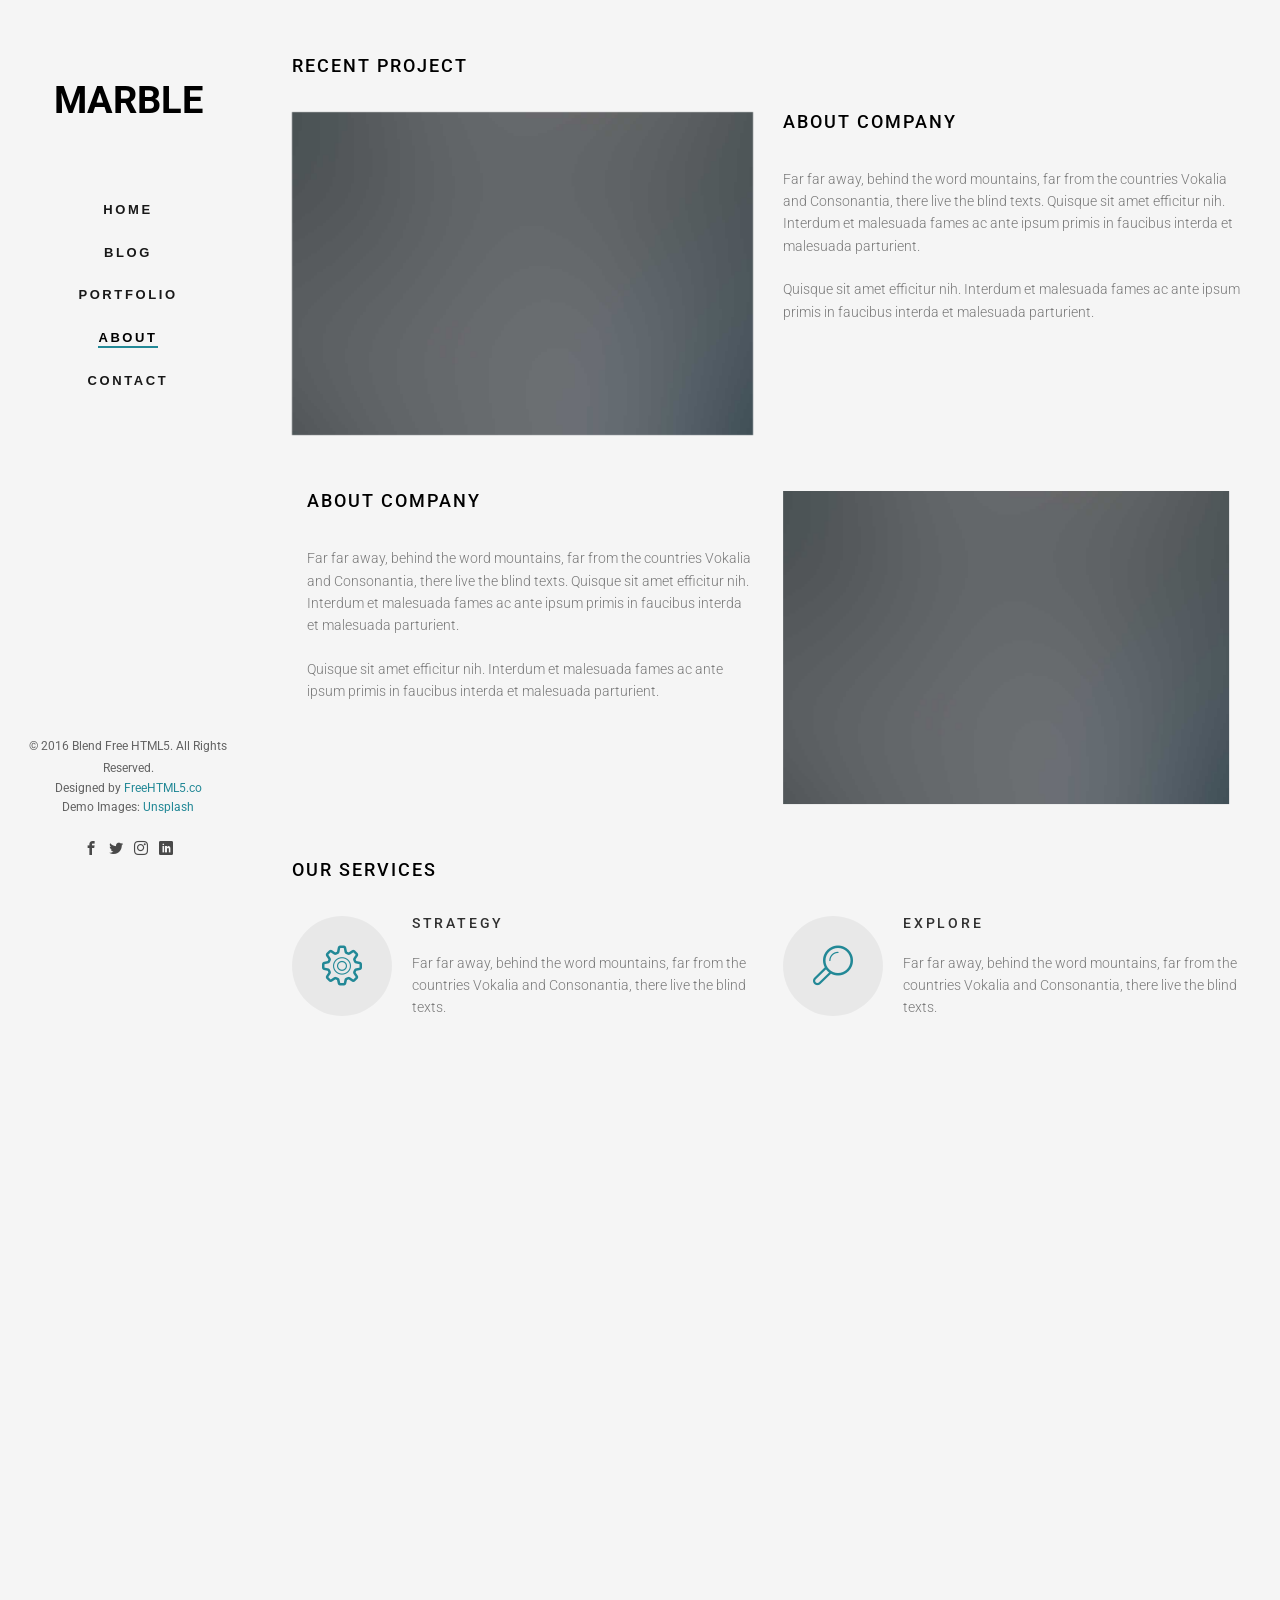
==== marble/about.html @ 3a391196 "first commit" ====
<!DOCTYPE html>
<!--[if lt IE 7]>      <html class="no-js lt-ie9 lt-ie8 lt-ie7"> <![endif]-->
<!--[if IE 7]>         <html class="no-js lt-ie9 lt-ie8"> <![endif]-->
<!--[if IE 8]>         <html class="no-js lt-ie9"> <![endif]-->
<!--[if gt IE 8]><!--> <html class="no-js"> <!--<![endif]-->
	<head>
	<meta charset="utf-8">
	<meta http-equiv="X-UA-Compatible" content="IE=edge">
	<title>Marble &mdash; Free HTML5 Bootstrap Website Template by FreeHTML5.co</title>
	<meta name="viewport" content="width=device-width, initial-scale=1">
	<meta name="description" content="Free HTML5 Website Template by FreeHTML5.co" />
	<meta name="keywords" content="free html5, free template, free bootstrap, free website template, html5, css3, mobile first, responsive" />
	<meta name="author" content="FreeHTML5.co" />

  	<!-- 
	//////////////////////////////////////////////////////

	FREE HTML5 TEMPLATE 
	DESIGNED & DEVELOPED by FreeHTML5.co
		
	Website: 		http://freehtml5.co/
	Email: 			info@freehtml5.co
	Twitter: 		http://twitter.com/fh5co
	Facebook: 		https://www.facebook.com/fh5co

	//////////////////////////////////////////////////////
	-->

  	<!-- Facebook and Twitter integration -->
	<meta property="og:title" content=""/>
	<meta property="og:image" content=""/>
	<meta property="og:url" content=""/>
	<meta property="og:site_name" content=""/>
	<meta property="og:description" content=""/>
	<meta name="twitter:title" content="" />
	<meta name="twitter:image" content="" />
	<meta name="twitter:url" content="" />
	<meta name="twitter:card" content="" />

	<!-- Place favicon.ico and apple-touch-icon.png in the root directory -->
	<link rel="shortcut icon" href="favicon.ico">

	<link href="https://fonts.googleapis.com/css?family=Roboto:100,300,400,500,700" rel="stylesheet">
	
	<!-- Animate.css -->
	<link rel="stylesheet" href="css/animate.css">
	<!-- Icomoon Icon Fonts-->
	<link rel="stylesheet" href="css/icomoon.css">
	<!-- Bootstrap  -->
	<link rel="stylesheet" href="css/bootstrap.css">
	<!-- Flexslider  -->
	<link rel="stylesheet" href="css/flexslider.css">
	<!-- Theme style  -->
	<link rel="stylesheet" href="css/style.css">

	<!-- Modernizr JS -->
	<script src="js/modernizr-2.6.2.min.js"></script>
	<!-- FOR IE9 below -->
	<!--[if lt IE 9]>
	<script src="js/respond.min.js"></script>
	<![endif]-->

	</head>
	<body>
	<div id="fh5co-page">
		<a href="#" class="js-fh5co-nav-toggle fh5co-nav-toggle"><i></i></a>
		<aside id="fh5co-aside" role="complementary" class="border js-fullheight">

			<h1 id="fh5co-logo"><a href="index.html">Marble</a></h1>
			<nav id="fh5co-main-menu" role="navigation">
				<ul>
					<li><a href="index.html">Home</a></li>
					<li><a href="blog.html">Blog</a></li>
					<li><a href="portfolio.html">Portfolio</a></li>
					<li class="fh5co-active"><a href="about.html">About</a></li>
					<li><a href="contact.html">Contact</a></li>
				</ul>
			</nav>

			<div class="fh5co-footer">
				<p><small>&copy; 2016 Blend Free HTML5. All Rights Reserved.</span> <span>Designed by <a href="http://freehtml5.co/" target="_blank">FreeHTML5.co</a> </span> <span>Demo Images: <a href="https://unsplash.com/" target="_blank">Unsplash</a></span></small></p>
				<ul>
					<li><a href="#"><i class="icon-facebook2"></i></a></li>
					<li><a href="#"><i class="icon-twitter2"></i></a></li>
					<li><a href="#"><i class="icon-instagram"></i></a></li>
					<li><a href="#"><i class="icon-linkedin2"></i></a></li>
				</ul>
			</div>

		</aside>

		<div id="fh5co-main">
			<div class="fh5co-narrow-content">
				<h3 class="fh5co-heading animate-box" data-animate-effect="fadeInLeft">Recent Project</h3>
				<div class="row row-bottom-padded-md">
					<div class="col-md-6 animate-box" data-animate-effect="fadeInLeft">
						<img class="img-responsive" src="images/img_bg_1.jpg" alt="Free HTML5 Bootstrap Template by FreeHTML5.co">
					</div>
					<div class="col-md-6 animate-box" data-animate-effect="fadeInLeft">
						<h1 class="fh5co-heading">About Company</h1>
						<p>Far far away, behind the word mountains, far from the countries Vokalia and Consonantia, there live the blind texts. Quisque sit amet efficitur nih. Interdum et malesuada fames ac ante ipsum primis in faucibus interda et malesuada parturient.</p>
						<p>Quisque sit amet efficitur nih. Interdum et malesuada fames ac ante ipsum primis in faucibus interda et malesuada parturient.</p>
					</div>
				</div>
				<div>
					<div class="col-md-6 animate-box" data-animate-effect="fadeInLeft">
						<h2 class="fh5co-heading">About Company</h2>
						<p>Far far away, behind the word mountains, far from the countries Vokalia and Consonantia, there live the blind texts. Quisque sit amet efficitur nih. Interdum et malesuada fames ac ante ipsum primis in faucibus interda et malesuada parturient.</p>
						<p>Quisque sit amet efficitur nih. Interdum et malesuada fames ac ante ipsum primis in faucibus interda et malesuada parturient.</p>
					</div>
					
					<div class="col-md-6 animate-box" data-animate-effect="fadeInLeft">
						<img class="img-responsive" src="images/img_bg_1.jpg" alt="Free HTML5 Bootstrap Template by FreeHTML5.co">
					</div>
					
				</div>

				
			</div>
			

			<div class="fh5co-narrow-content">
					<h2 class="fh5co-heading animate-box" data-animate-effect="fadeInLeft">Our Services</h2>
					<div class="row">
						<div class="col-md-6">
							<div class="fh5co-feature animate-box" data-animate-effect="fadeInLeft">
								<div class="fh5co-icon">
									<i class="icon-settings"></i>
								</div>
								<div class="fh5co-text">
									<h3>Strategy</h3>
									<p>Far far away, behind the word mountains, far from the countries Vokalia and Consonantia, there live the blind texts. </p>
								</div>
							</div>
						</div>
						<div class="col-md-6">
							<div class="fh5co-feature animate-box" data-animate-effect="fadeInLeft">
								<div class="fh5co-icon">
									<i class="icon-search4"></i>
								</div>
								<div class="fh5co-text">
									<h3>Explore</h3>
									<p>Far far away, behind the word mountains, far from the countries Vokalia and Consonantia, there live the blind texts. </p>
								</div>
							</div>
						</div>

						<div class="col-md-6">
							<div class="fh5co-feature animate-box" data-animate-effect="fadeInLeft">
								<div class="fh5co-icon">
									<i class="icon-paperplane"></i>
								</div>
								<div class="fh5co-text">
									<h3>Direction</h3>
									<p>Far far away, behind the word mountains, far from the countries Vokalia and Consonantia, there live the blind texts. </p>
								</div>
							</div>
						</div>
						<div class="col-md-6">
							<div class="fh5co-feature animate-box" data-animate-effect="fadeInLeft">
								<div class="fh5co-icon">
									<i class="icon-params"></i>
								</div>
								<div class="fh5co-text">
									<h3>Expertise</h3>
									<p>Far far away, behind the word mountains, far from the countries Vokalia and Consonantia, there live the blind texts. </p>
								</div>
							</div>
						</div>
					</div>
				</div>
		
			<div class="fh5co-narrow-content">
				<div class="row">
					<div class="col-md-4 animate-box" data-animate-effect="fadeInLeft">
						<h1 class="fh5co-heading-colored">Get in touch</h1>
					</div>
				</div>
				<div class="row">
					<div class="col-md-6 col-md-offset-3 col-md-pull-3 animate-box" data-animate-effect="fadeInLeft">
						<p class="fh5co-lead">Separated they live in Bookmarksgrove right at the coast of the Semantics, a large language ocean.</p>
						<p><a href="#" class="btn btn-primary">Learn More</a></p>
					</div>
					
				</div>
			</div>
		</div>
	</div>

	<!-- jQuery -->
	<script src="js/jquery.min.js"></script>
	<!-- jQuery Easing -->
	<script src="js/jquery.easing.1.3.js"></script>
	<!-- Bootstrap -->
	<script src="js/bootstrap.min.js"></script>
	<!-- Waypoints -->
	<script src="js/jquery.waypoints.min.js"></script>
	<!-- Flexslider -->
	<script src="js/jquery.flexslider-min.js"></script>
	
	
	<!-- MAIN JS -->
	<script src="js/main.js"></script>

	</body>
</html>
---- marble/css/icomoon.css ----
@font-face {
  font-family: 'icomoon';
  src:  url('fonts/icomoon.eot?6py85u');
  src:  url('fonts/icomoon.eot?6py85u#iefix') format('embedded-opentype'),
    url('fonts/icomoon.ttf?6py85u') format('truetype'),
    url('fonts/icomoon.woff?6py85u') format('woff'),
    url('fonts/icomoon.svg?6py85u#icomoon') format('svg');
  font-weight: normal;
  font-style: normal;
}

[class^="icon-"], [class*=" icon-"] {
  /* use !important to prevent issues with browser extensions that change fonts */
  font-family: 'icomoon' !important;
  speak: none;
  font-style: normal;
  font-weight: normal;
  font-variant: normal;
  text-transform: none;
  line-height: 1;

  /* Better Font Rendering =========== */
  -webkit-font-smoothing: antialiased;
  -moz-osx-font-smoothing: grayscale;
}

.icon-times:before {
  content: "\e930";
}
.icon-tick:before {
  content: "\e931";
}
.icon-plus:before {
  content: "\e932";
}
.icon-minus:before {
  content: "\e933";
}
.icon-equals:before {
  content: "\e934";
}
.icon-divide:before {
  content: "\e935";
}
.icon-chevron-right:before {
  content: "\e936";
}
.icon-chevron-left:before {
  content: "\e937";
}
.icon-arrow-right-thick:before {
  content: "\e938";
}
.icon-arrow-left-thick:before {
  content: "\e939";
}
.icon-th-small:before {
  content: "\e93a";
}
.icon-th-menu:before {
  content: "\e93b";
}
.icon-th-list:before {
  content: "\e93c";
}
.icon-th-large:before {
  content: "\e93d";
}
.icon-home:before {
  content: "\e93e";
}
.icon-arrow-forward:before {
  content: "\e93f";
}
.icon-arrow-back:before {
  content: "\e940";
}
.icon-rss:before {
  content: "\e941";
}
.icon-location:before {
  content: "\e942";
}
.icon-link:before {
  content: "\e943";
}
.icon-image:before {
  content: "\e944";
}
.icon-arrow-up-thick:before {
  content: "\e945";
}
.icon-arrow-down-thick:before {
  content: "\e946";
}
.icon-starburst:before {
  content: "\e947";
}
.icon-starburst-outline:before {
  content: "\e948";
}
.icon-star3:before {
  content: "\e949";
}
.icon-flow-children:before {
  content: "\e94a";
}
.icon-export:before {
  content: "\e94b";
}
.icon-delete2:before {
  content: "\e94c";
}
.icon-delete-outline:before {
  content: "\e94d";
}
.icon-cloud-storage:before {
  content: "\e94e";
}
.icon-wi-fi:before {
  content: "\e94f";
}
.icon-heart:before {
  content: "\e950";
}
.icon-flash:before {
  content: "\e951";
}
.icon-cancel:before {
  content: "\e952";
}
.icon-backspace:before {
  content: "\e953";
}
.icon-attachment:before {
  content: "\e954";
}
.icon-arrow-move:before {
  content: "\e955";
}
.icon-warning:before {
  content: "\e956";
}
.icon-user:before {
  content: "\e957";
}
.icon-radar:before {
  content: "\e958";
}
.icon-lock-open:before {
  content: "\e959";
}
.icon-lock-closed:before {
  content: "\e95a";
}
.icon-location-arrow:before {
  content: "\e95b";
}
.icon-info:before {
  content: "\e95c";
}
.icon-user-delete:before {
  content: "\e95d";
}
.icon-user-add:before {
  content: "\e95e";
}
.icon-media-pause:before {
  content: "\e95f";
}
.icon-group:before {
  content: "\e960";
}
.icon-chart-pie:before {
  content: "\e961";
}
.icon-chart-line:before {
  content: "\e962";
}
.icon-chart-bar:before {
  content: "\e963";
}
.icon-chart-area:before {
  content: "\e964";
}
.icon-video:before {
  content: "\e965";
}
.icon-point-of-interest:before {
  content: "\e966";
}
.icon-infinity:before {
  content: "\e967";
}
.icon-globe:before {
  content: "\e968";
}
.icon-eye:before {
  content: "\e969";
}
.icon-cog:before {
  content: "\e96a";
}
.icon-camera:before {
  content: "\e96b";
}
.icon-upload:before {
  content: "\e96c";
}
.icon-scissors:before {
  content: "\e96d";
}
.icon-refresh:before {
  content: "\e96e";
}
.icon-pin:before {
  content: "\e96f";
}
.icon-key:before {
  content: "\e970";
}
.icon-info-large:before {
  content: "\e971";
}
.icon-eject:before {
  content: "\e972";
}
.icon-download:before {
  content: "\e973";
}
.icon-zoom:before {
  content: "\e974";
}
.icon-zoom-out:before {
  content: "\e975";
}
.icon-zoom-in:before {
  content: "\e976";
}
.icon-sort-numerically:before {
  content: "\e977";
}
.icon-sort-alphabetically:before {
  content: "\e978";
}
.icon-input-checked:before {
  content: "\e979";
}
.icon-calender:before {
  content: "\e97a";
}
.icon-world2:before {
  content: "\e97b";
}
.icon-notes:before {
  content: "\e97c";
}
.icon-code:before {
  content: "\e97d";
}
.icon-arrow-sync:before {
  content: "\e97e";
}
.icon-arrow-shuffle:before {
  content: "\e97f";
}
.icon-arrow-repeat:before {
  content: "\e980";
}
.icon-arrow-minimise:before {
  content: "\e981";
}
.icon-arrow-maximise:before {
  content: "\e982";
}
.icon-arrow-loop:before {
  content: "\e983";
}
.icon-anchor:before {
  content: "\e984";
}
.icon-spanner:before {
  content: "\e985";
}
.icon-puzzle:before {
  content: "\e986";
}
.icon-power:before {
  content: "\e987";
}
.icon-plane:before {
  content: "\e988";
}
.icon-pi:before {
  content: "\e989";
}
.icon-phone:before {
  content: "\e98a";
}
.icon-microphone2:before {
  content: "\e98b";
}
.icon-media-rewind:before {
  content: "\e98c";
}
.icon-flag:before {
  content: "\e98d";
}
.icon-adjust-brightness:before {
  content: "\e98e";
}
.icon-waves:before {
  content: "\e98f";
}
.icon-social-twitter:before {
  content: "\e990";
}
.icon-social-facebook:before {
  content: "\e991";
}
.icon-social-dribbble:before {
  content: "\e992";
}
.icon-media-stop:before {
  content: "\e993";
}
.icon-media-record:before {
  content: "\e994";
}
.icon-media-play:before {
  content: "\e995";
}
.icon-media-fast-forward:before {
  content: "\e996";
}
.icon-media-eject:before {
  content: "\e997";
}
.icon-social-vimeo:before {
  content: "\e998";
}
.icon-social-tumbler:before {
  content: "\e999";
}
.icon-social-skype:before {
  content: "\e99a";
}
.icon-social-pinterest:before {
  content: "\e99b";
}
.icon-social-linkedin:before {
  content: "\e99c";
}
.icon-social-last-fm:before {
  content: "\e99d";
}
.icon-social-github:before {
  content: "\e99e";
}
.icon-social-flickr:before {
  content: "\e99f";
}
.icon-at:before {
  content: "\e9a0";
}
.icon-times-outline:before {
  content: "\e9a1";
}
.icon-plus-outline:before {
  content: "\e9a2";
}
.icon-minus-outline:before {
  content: "\e9a3";
}
.icon-tick-outline:before {
  content: "\e9a4";
}
.icon-th-large-outline:before {
  content: "\e9a5";
}
.icon-equals-outline:before {
  content: "\e9a6";
}
.icon-divide-outline:before {
  content: "\e9a7";
}
.icon-chevron-right-outline:before {
  content: "\e9a8";
}
.icon-chevron-left-outline:before {
  content: "\e9a9";
}
.icon-arrow-right-outline:before {
  content: "\e9aa";
}
.icon-arrow-left-outline:before {
  content: "\e9ab";
}
.icon-th-small-outline:before {
  content: "\e9ac";
}
.icon-th-menu-outline:before {
  content: "\e9ad";
}
.icon-th-list-outline:before {
  content: "\e9ae";
}
.icon-news2:before {
  content: "\e9b1";
}
.icon-home-outline:before {
  content: "\e9b2";
}
.icon-arrow-up-outline:before {
  content: "\e9b3";
}
.icon-arrow-forward-outline:before {
  content: "\e9b4";
}
.icon-arrow-down-outline:before {
  content: "\e9b5";
}
.icon-arrow-back-outline:before {
  content: "\e9b6";
}
.icon-trash3:before {
  content: "\e9b7";
}
.icon-rss-outline:before {
  content: "\e9b8";
}
.icon-message:before {
  content: "\e9b9";
}
.icon-location-outline:before {
  content: "\e9ba";
}
.icon-link-outline:before {
  content: "\e9bb";
}
.icon-image-outline:before {
  content: "\e9bc";
}
.icon-export-outline:before {
  content: "\e9bd";
}
.icon-cross:before {
  content: "\e9be";
}
.icon-wi-fi-outline:before {
  content: "\e9bf";
}
.icon-star-outline:before {
  content: "\e9c0";
}
.icon-media-pause-outline:before {
  content: "\e9c1";
}
.icon-mail:before {
  content: "\e9c2";
}
.icon-heart-outline:before {
  content: "\e9c3";
}
.icon-flash-outline:before {
  content: "\e9c4";
}
.icon-cancel-outline:before {
  content: "\e9c5";
}
.icon-beaker:before {
  content: "\e9c6";
}
.icon-arrow-move-outline:before {
  content: "\e9c7";
}
.icon-watch2:before {
  content: "\e9c8";
}
.icon-warning-outline:before {
  content: "\e9c9";
}
.icon-time:before {
  content: "\e9ca";
}
.icon-radar-outline:before {
  content: "\e9cb";
}
.icon-lock-open-outline:before {
  content: "\e9cc";
}
.icon-location-arrow-outline:before {
  content: "\e9cd";
}
.icon-info-outline:before {
  content: "\e9ce";
}
.icon-backspace-outline:before {
  content: "\e9cf";
}
.icon-attachment-outline:before {
  content: "\e9d0";
}
.icon-user-outline:before {
  content: "\e9d1";
}
.icon-user-delete-outline:before {
  content: "\e9d2";
}
.icon-user-add-outline:before {
  content: "\e9d3";
}
.icon-lock-closed-outline:before {
  content: "\e9d4";
}
.icon-group-outline:before {
  content: "\e9d5";
}
.icon-chart-pie-outline:before {
  content: "\e9d6";
}
.icon-chart-line-outline:before {
  content: "\e9d7";
}
.icon-chart-bar-outline:before {
  content: "\e9d8";
}
.icon-chart-area-outline:before {
  content: "\e9d9";
}
.icon-video-outline:before {
  content: "\e9da";
}
.icon-point-of-interest-outline:before {
  content: "\e9db";
}
.icon-map:before {
  content: "\e9dc";
}
.icon-key-outline:before {
  content: "\e9dd";
}
.icon-infinity-outline:before {
  content: "\e9de";
}
.icon-globe-outline:before {
  content: "\e9df";
}
.icon-eye-outline:before {
  content: "\e9e0";
}
.icon-cog-outline:before {
  content: "\e9e1";
}
.icon-camera-outline:before {
  content: "\e9e2";
}
.icon-upload-outline:before {
  content: "\e9e3";
}
.icon-support:before {
  content: "\e9e4";
}
.icon-scissors-outline:before {
  content: "\e9e5";
}
.icon-refresh-outline:before {
  content: "\e9e6";
}
.icon-info-large-outline:before {
  content: "\e9e7";
}
.icon-eject-outline:before {
  content: "\e9e8";
}
.icon-download-outline:before {
  content: "\e9e9";
}
.icon-battery-mid:before {
  content: "\e9ea";
}
.icon-battery-low:before {
  content: "\e9eb";
}
.icon-battery-high:before {
  content: "\e9ec";
}
.icon-zoom-outline:before {
  content: "\e9ed";
}
.icon-zoom-out-outline:before {
  content: "\e9ee";
}
.icon-zoom-in-outline:before {
  content: "\e9ef";
}
.icon-tag3:before {
  content: "\e9f0";
}
.icon-tabs-outline:before {
  content: "\e9f1";
}
.icon-pin-outline:before {
  content: "\e9f2";
}
.icon-message-typing:before {
  content: "\e9f3";
}
.icon-directions:before {
  content: "\e9f4";
}
.icon-battery-full:before {
  content: "\e9f5";
}
.icon-battery-charge:before {
  content: "\e9f6";
}
.icon-pipette:before {
  content: "\e9f7";
}
.icon-pencil:before {
  content: "\e9f8";
}
.icon-folder:before {
  content: "\e9f9";
}
.icon-folder-delete:before {
  content: "\e9fa";
}
.icon-folder-add:before {
  content: "\e9fb";
}
.icon-edit:before {
  content: "\e9fc";
}
.icon-document:before {
  content: "\e9fd";
}
.icon-document-delete:before {
  content: "\e9fe";
}
.icon-document-add:before {
  content: "\e9ff";
}
.icon-brush:before {
  content: "\ea00";
}
.icon-thumbs-up:before {
  content: "\ea01";
}
.icon-thumbs-down:before {
  content: "\ea02";
}
.icon-pen:before {
  content: "\ea03";
}
.icon-sort-numerically-outline:before {
  content: "\ea04";
}
.icon-sort-alphabetically-outline:before {
  content: "\ea05";
}
.icon-social-last-fm-circular:before {
  content: "\ea06";
}
.icon-social-github-circular:before {
  content: "\ea07";
}
.icon-compass:before {
  content: "\ea08";
}
.icon-bookmark:before {
  content: "\ea09";
}
.icon-input-checked-outline:before {
  content: "\ea0a";
}
.icon-code-outline:before {
  content: "\ea0b";
}
.icon-calender-outline:before {
  content: "\ea0c";
}
.icon-business-card:before {
  content: "\ea0d";
}
.icon-arrow-up:before {
  content: "\ea0e";
}
.icon-arrow-sync-outline:before {
  content: "\ea0f";
}
.icon-arrow-right:before {
  content: "\ea10";
}
.icon-arrow-repeat-outline:before {
  content: "\ea11";
}
.icon-arrow-loop-outline:before {
  content: "\ea12";
}
.icon-arrow-left:before {
  content: "\ea13";
}
.icon-flow-switch:before {
  content: "\ea14";
}
.icon-flow-parallel:before {
  content: "\ea15";
}
.icon-flow-merge:before {
  content: "\ea16";
}
.icon-document-text:before {
  content: "\ea17";
}
.icon-clipboard:before {
  content: "\ea18";
}
.icon-calculator:before {
  content: "\ea19";
}
.icon-arrow-minimise-outline:before {
  content: "\ea1a";
}
.icon-arrow-maximise-outline:before {
  content: "\ea1b";
}
.icon-arrow-down:before {
  content: "\ea1c";
}
.icon-gift:before {
  content: "\ea1d";
}
.icon-film:before {
  content: "\ea1e";
}
.icon-database:before {
  content: "\ea1f";
}
.icon-bell:before {
  content: "\ea20";
}
.icon-anchor-outline:before {
  content: "\ea21";
}
.icon-adjust-contrast:before {
  content: "\ea22";
}
.icon-world-outline:before {
  content: "\ea23";
}
.icon-shopping-bag:before {
  content: "\ea24";
}
.icon-power-outline:before {
  content: "\ea25";
}
.icon-notes-outline:before {
  content: "\ea26";
}
.icon-device-tablet:before {
  content: "\ea27";
}
.icon-device-phone:before {
  content: "\ea28";
}
.icon-device-laptop:before {
  content: "\ea29";
}
.icon-device-desktop:before {
  content: "\ea2a";
}
.icon-briefcase:before {
  content: "\ea2b";
}
.icon-stopwatch:before {
  content: "\ea2c";
}
.icon-spanner-outline:before {
  content: "\ea2d";
}
.icon-puzzle-outline:before {
  content: "\ea2e";
}
.icon-printer:before {
  content: "\ea2f";
}
.icon-pi-outline:before {
  content: "\ea30";
}
.icon-lightbulb:before {
  content: "\ea31";
}
.icon-flag-outline:before {
  content: "\ea32";
}
.icon-contacts:before {
  content: "\ea33";
}
.icon-archive2:before {
  content: "\ea34";
}
.icon-weather-stormy:before {
  content: "\ea35";
}
.icon-weather-shower:before {
  content: "\ea36";
}
.icon-weather-partly-sunny:before {
  content: "\ea37";
}
.icon-weather-downpour:before {
  content: "\ea38";
}
.icon-weather-cloudy:before {
  content: "\ea39";
}
.icon-plane-outline:before {
  content: "\ea3a";
}
.icon-phone-outline:before {
  content: "\ea3b";
}
.icon-microphone-outline:before {
  content: "\ea3c";
}
.icon-weather-windy:before {
  content: "\ea3d";
}
.icon-weather-windy-cloudy:before {
  content: "\ea3e";
}
.icon-weather-sunny:before {
  content: "\ea3f";
}
.icon-weather-snow:before {
  content: "\ea40";
}
.icon-weather-night:before {
  content: "\ea41";
}
.icon-media-stop-outline:before {
  content: "\ea42";
}
.icon-media-rewind-outline:before {
  content: "\ea43";
}
.icon-media-record-outline:before {
  content: "\ea44";
}
.icon-media-play-outline:before {
  content: "\ea45";
}
.icon-media-fast-forward-outline:before {
  content: "\ea46";
}
.icon-media-eject-outline:before {
  content: "\ea47";
}
.icon-wine:before {
  content: "\ea48";
}
.icon-waves-outline:before {
  content: "\ea49";
}
.icon-ticket:before {
  content: "\ea4a";
}
.icon-tags:before {
  content: "\ea4b";
}
.icon-plug:before {
  content: "\ea4c";
}
.icon-headphones:before {
  content: "\ea4d";
}
.icon-credit-card:before {
  content: "\ea4e";
}
.icon-coffee:before {
  content: "\ea4f";
}
.icon-book:before {
  content: "\ea50";
}
.icon-beer:before {
  content: "\ea51";
}
.icon-volume2:before {
  content: "\ea52";
}
.icon-volume-up:before {
  content: "\ea53";
}
.icon-volume-mute:before {
  content: "\ea54";
}
.icon-volume-down:before {
  content: "\ea55";
}
.icon-social-vimeo-circular:before {
  content: "\ea56";
}
.icon-social-twitter-circular:before {
  content: "\ea57";
}
.icon-social-pinterest-circular:before {
  content: "\ea58";
}
.icon-social-linkedin-circular:before {
  content: "\ea59";
}
.icon-social-facebook-circular:before {
  content: "\ea5a";
}
.icon-social-dribbble-circular:before {
  content: "\ea5b";
}
.icon-tree:before {
  content: "\ea5c";
}
.icon-thermometer2:before {
  content: "\ea5d";
}
.icon-social-tumbler-circular:before {
  content: "\ea5e";
}
.icon-social-skype-outline:before {
  content: "\ea5f";
}
.icon-social-flickr-circular:before {
  content: "\ea60";
}
.icon-social-at-circular:before {
  content: "\ea61";
}
.icon-shopping-cart:before {
  content: "\ea62";
}
.icon-messages:before {
  content: "\ea63";
}
.icon-leaf:before {
  content: "\ea64";
}
.icon-feather:before {
  content: "\ea65";
}
.icon-eye2:before {
  content: "\e064";
}
.icon-paper-clip:before {
  content: "\e065";
}
.icon-mail5:before {
  content: "\e066";
}
.icon-toggle:before {
  content: "\e067";
}
.icon-layout:before {
  content: "\e068";
}
.icon-link2:before {
  content: "\e069";
}
.icon-bell2:before {
  content: "\e06a";
}
.icon-lock3:before {
  content: "\e06b";
}
.icon-unlock:before {
  content: "\e06c";
}
.icon-ribbon2:before {
  content: "\e06d";
}
.icon-image2:before {
  content: "\e06e";
}
.icon-signal:before {
  content: "\e06f";
}
.icon-target3:before {
  content: "\e070";
}
.icon-clipboard3:before {
  content: "\e071";
}
.icon-clock3:before {
  content: "\e072";
}
.icon-watch:before {
  content: "\e073";
}
.icon-air-play:before {
  content: "\e074";
}
.icon-camera3:before {
  content: "\e075";
}
.icon-video2:before {
  content: "\e076";
}
.icon-disc:before {
  content: "\e077";
}
.icon-printer3:before {
  content: "\e078";
}
.icon-monitor:before {
  content: "\e079";
}
.icon-server:before {
  content: "\e07a";
}
.icon-cog2:before {
  content: "\e07b";
}
.icon-heart3:before {
  content: "\e07c";
}
.icon-paragraph:before {
  content: "\e07d";
}
.icon-align-justify:before {
  content: "\e07e";
}
.icon-align-left:before {
  content: "\e07f";
}
.icon-align-center:before {
  content: "\e080";
}
.icon-align-right:before {
  content: "\e081";
}
.icon-book2:before {
  content: "\e082";
}
.icon-layers2:before {
  content: "\e083";
}
.icon-stack2:before {
  content: "\e084";
}
.icon-stack-2:before {
  content: "\e085";
}
.icon-paper:before {
  content: "\e086";
}
.icon-paper-stack:before {
  content: "\e087";
}
.icon-search3:before {
  content: "\e088";
}
.icon-zoom-in2:before {
  content: "\e089";
}
.icon-zoom-out2:before {
  content: "\e08a";
}
.icon-reply2:before {
  content: "\e08b";
}
.icon-circle-plus:before {
  content: "\e08c";
}
.icon-circle-minus:before {
  content: "\e08d";
}
.icon-circle-check:before {
  content: "\e08e";
}
.icon-circle-cross:before {
  content: "\e08f";
}
.icon-square-plus:before {
  content: "\e090";
}
.icon-square-minus:before {
  content: "\e091";
}
.icon-square-check:before {
  content: "\e092";
}
.icon-square-cross:before {
  content: "\e093";
}
.icon-microphone:before {
  content: "\e094";
}
.icon-record:before {
  content: "\e095";
}
.icon-skip-back:before {
  content: "\e096";
}
.icon-rewind:before {
  content: "\e097";
}
.icon-play4:before {
  content: "\e098";
}
.icon-pause3:before {
  content: "\e099";
}
.icon-stop3:before {
  content: "\e09a";
}
.icon-fast-forward:before {
  content: "\e09b";
}
.icon-skip-forward:before {
  content: "\e09c";
}
.icon-shuffle2:before {
  content: "\e09d";
}
.icon-repeat:before {
  content: "\e09e";
}
.icon-folder2:before {
  content: "\e09f";
}
.icon-umbrella:before {
  content: "\e0a0";
}
.icon-moon:before {
  content: "\e0a1";
}
.icon-thermometer:before {
  content: "\e0a2";
}
.icon-drop:before {
  content: "\e0a3";
}
.icon-sun2:before {
  content: "\e0a4";
}
.icon-cloud3:before {
  content: "\e0a5";
}
.icon-cloud-upload2:before {
  content: "\e0a6";
}
.icon-cloud-download2:before {
  content: "\e0a7";
}
.icon-upload4:before {
  content: "\e0a8";
}
.icon-download4:before {
  content: "\e0a9";
}
.icon-location3:before {
  content: "\e0aa";
}
.icon-location-2:before {
  content: "\e0ab";
}
.icon-map3:before {
  content: "\e0ac";
}
.icon-battery:before {
  content: "\e0ad";
}
.icon-head:before {
  content: "\e0ae";
}
.icon-briefcase3:before {
  content: "\e0af";
}
.icon-speech-bubble:before {
  content: "\e0b0";
}
.icon-anchor2:before {
  content: "\e0b1";
}
.icon-globe2:before {
  content: "\e0b2";
}
.icon-box:before {
  content: "\e0b3";
}
.icon-reload:before {
  content: "\e0b4";
}
.icon-share3:before {
  content: "\e0b5";
}
.icon-marquee:before {
  content: "\e0b6";
}
.icon-marquee-plus:before {
  content: "\e0b7";
}
.icon-marquee-minus:before {
  content: "\e0b8";
}
.icon-tag:before {
  content: "\e0b9";
}
.icon-power2:before {
  content: "\e0ba";
}
.icon-command2:before {
  content: "\e0bb";
}
.icon-alt:before {
  content: "\e0bc";
}
.icon-esc:before {
  content: "\e0bd";
}
.icon-bar-graph:before {
  content: "\e0be";
}
.icon-bar-graph-2:before {
  content: "\e0bf";
}
.icon-pie-graph:before {
  content: "\e0c0";
}
.icon-star:before {
  content: "\e0c1";
}
.icon-arrow-left3:before {
  content: "\e0c2";
}
.icon-arrow-right3:before {
  content: "\e0c3";
}
.icon-arrow-up3:before {
  content: "\e0c4";
}
.icon-arrow-down3:before {
  content: "\e0c5";
}
.icon-volume:before {
  content: "\e0c6";
}
.icon-mute:before {
  content: "\e0c7";
}
.icon-content-right:before {
  content: "\e100";
}
.icon-content-left:before {
  content: "\e101";
}
.icon-grid2:before {
  content: "\e102";
}
.icon-grid-2:before {
  content: "\e103";
}
.icon-columns:before {
  content: "\e104";
}
.icon-loader:before {
  content: "\e105";
}
.icon-bag:before {
  content: "\e106";
}
.icon-ban:before {
  content: "\e107";
}
.icon-flag3:before {
  content: "\e108";
}
.icon-trash:before {
  content: "\e109";
}
.icon-expand2:before {
  content: "\e110";
}
.icon-contract:before {
  content: "\e111";
}
.icon-maximize:before {
  content: "\e112";
}
.icon-minimize:before {
  content: "\e113";
}
.icon-plus2:before {
  content: "\e114";
}
.icon-minus2:before {
  content: "\e115";
}
.icon-check:before {
  content: "\e116";
}
.icon-cross2:before {
  content: "\e117";
}
.icon-move:before {
  content: "\e118";
}
.icon-delete:before {
  content: "\e119";
}
.icon-menu5:before {
  content: "\e120";
}
.icon-archive:before {
  content: "\e121";
}
.icon-inbox:before {
  content: "\e122";
}
.icon-outbox:before {
  content: "\e123";
}
.icon-file:before {
  content: "\e124";
}
.icon-file-add:before {
  content: "\e125";
}
.icon-file-subtract:before {
  content: "\e126";
}
.icon-help:before {
  content: "\e127";
}
.icon-open:before {
  content: "\e128";
}
.icon-ellipsis:before {
  content: "\e129";
}
.icon-heart4:before {
  content: "\e900";
}
.icon-cloud4:before {
  content: "\e901";
}
.icon-star2:before {
  content: "\e902";
}
.icon-tv2:before {
  content: "\e903";
}
.icon-sound:before {
  content: "\e904";
}
.icon-video3:before {
  content: "\e905";
}
.icon-trash2:before {
  content: "\e906";
}
.icon-user2:before {
  content: "\e907";
}
.icon-key3:before {
  content: "\e908";
}
.icon-search4:before {
  content: "\e909";
}
.icon-settings:before {
  content: "\e90a";
}
.icon-camera4:before {
  content: "\e90b";
}
.icon-tag2:before {
  content: "\e90c";
}
.icon-lock4:before {
  content: "\e90d";
}
.icon-bulb:before {
  content: "\e90e";
}
.icon-pen2:before {
  content: "\e90f";
}
.icon-diamond:before {
  content: "\e910";
}
.icon-display2:before {
  content: "\e911";
}
.icon-location4:before {
  content: "\e912";
}
.icon-eye3:before {
  content: "\e913";
}
.icon-bubble3:before {
  content: "\e914";
}
.icon-stack3:before {
  content: "\e915";
}
.icon-cup:before {
  content: "\e916";
}
.icon-phone3:before {
  content: "\e917";
}
.icon-news:before {
  content: "\e918";
}
.icon-mail6:before {
  content: "\e919";
}
.icon-like:before {
  content: "\e91a";
}
.icon-photo:before {
  content: "\e91b";
}
.icon-note:before {
  content: "\e91c";
}
.icon-clock4:before {
  content: "\e91d";
}
.icon-paperplane:before {
  content: "\e91e";
}
.icon-params:before {
  content: "\e91f";
}
.icon-banknote:before {
  content: "\e920";
}
.icon-data:before {
  content: "\e921";
}
.icon-music2:before {
  content: "\e922";
}
.icon-megaphone2:before {
  content: "\e923";
}
.icon-study:before {
  content: "\e924";
}
.icon-lab2:before {
  content: "\e925";
}
.icon-food:before {
  content: "\e926";
}
.icon-t-shirt:before {
  content: "\e927";
}
.icon-fire2:before {
  content: "\e928";
}
.icon-clip:before {
  content: "\e929";
}
.icon-shop:before {
  content: "\e92a";
}
.icon-calendar3:before {
  content: "\e92b";
}
.icon-wallet2:before {
  content: "\e92c";
}
.icon-vynil:before {
  content: "\e92d";
}
.icon-truck2:before {
  content: "\e92e";
}
.icon-world:before {
  content: "\e92f";
}
.icon-spinner6:before {
  content: "\e9af";
}
.icon-spinner7:before {
  content: "\e9b0";
}
.icon-amazon:before {
  content: "\eab7";
}
.icon-google:before {
  content: "\eab8";
}
.icon-google2:before {
  content: "\eab9";
}
.icon-google3:before {
  content: "\eaba";
}
.icon-google-plus:before {
  content: "\eabb";
}
.icon-google-plus2:before {
  content: "\eabc";
}
.icon-google-plus3:before {
  content: "\eabd";
}
.icon-hangouts:before {
  content: "\eabe";
}
.icon-google-drive:before {
  content: "\eabf";
}
.icon-facebook2:before {
  content: "\eac0";
}
.icon-facebook22:before {
  content: "\eac1";
}
.icon-instagram:before {
  content: "\eac2";
}
.icon-whatsapp:before {
  content: "\eac3";
}
.icon-spotify:before {
  content: "\eac4";
}
.icon-telegram:before {
  content: "\eac5";
}
.icon-twitter2:before {
  content: "\eac6";
}
.icon-vine:before {
  content: "\eac7";
}
.icon-vk:before {
  content: "\eac8";
}
.icon-renren:before {
  content: "\eac9";
}
.icon-sina-weibo:before {
  content: "\eaca";
}
.icon-rss2:before {
  content: "\eacb";
}
.icon-rss22:before {
  content: "\eacc";
}
.icon-youtube:before {
  content: "\eacd";
}
.icon-youtube2:before {
  content: "\eace";
}
.icon-twitch:before {
  content: "\eacf";
}
.icon-vimeo:before {
  content: "\ead0";
}
.icon-vimeo2:before {
  content: "\ead1";
}
.icon-lanyrd:before {
  content: "\ead2";
}
.icon-flickr:before {
  content: "\ead3";
}
.icon-flickr2:before {
  content: "\ead4";
}
.icon-flickr3:before {
  content: "\ead5";
}
.icon-flickr4:before {
  content: "\ead6";
}
.icon-dribbble2:before {
  content: "\ead7";
}
.icon-behance:before {
  content: "\ead8";
}
.icon-behance2:before {
  content: "\ead9";
}
.icon-deviantart:before {
  content: "\eada";
}
.icon-500px:before {
  content: "\eadb";
}
.icon-steam:before {
  content: "\eadc";
}
.icon-steam2:before {
  content: "\eadd";
}
.icon-dropbox:before {
  content: "\eade";
}
.icon-onedrive:before {
  content: "\eadf";
}
.icon-github:before {
  content: "\eae0";
}
.icon-npm:before {
  content: "\eae1";
}
.icon-basecamp:before {
  content: "\eae2";
}
.icon-trello:before {
  content: "\eae3";
}
.icon-wordpress:before {
  content: "\eae4";
}
.icon-joomla:before {
  content: "\eae5";
}
.icon-ello:before {
  content: "\eae6";
}
.icon-blogger:before {
  content: "\eae7";
}
.icon-blogger2:before {
  content: "\eae8";
}
.icon-tumblr2:before {
  content: "\eae9";
}
.icon-tumblr22:before {
  content: "\eaea";
}
.icon-yahoo:before {
  content: "\eaeb";
}
.icon-yahoo2:before {
  content: "\eaec";
}
.icon-tux:before {
  content: "\eaed";
}
.icon-appleinc:before {
  content: "\eaee";
}
.icon-finder:before {
  content: "\eaef";
}
.icon-android:before {
  content: "\eaf0";
}
.icon-windows:before {
  content: "\eaf1";
}
.icon-windows8:before {
  content: "\eaf2";
}
.icon-soundcloud:before {
  content: "\eaf3";
}
.icon-soundcloud2:before {
  content: "\eaf4";
}
.icon-skype:before {
  content: "\eaf5";
}
.icon-reddit:before {
  content: "\eaf6";
}
.icon-hackernews:before {
  content: "\eaf7";
}
.icon-wikipedia:before {
  content: "\eaf8";
}
.icon-linkedin2:before {
  content: "\eaf9";
}
.icon-linkedin22:before {
  content: "\eafa";
}
.icon-lastfm:before {
  content: "\eafb";
}
.icon-lastfm2:before {
  content: "\eafc";
}
.icon-delicious:before {
  content: "\eafd";
}
.icon-stumbleupon:before {
  content: "\eafe";
}
.icon-stumbleupon2:before {
  content: "\eaff";
}
.icon-stackoverflow:before {
  content: "\eb00";
}
.icon-pinterest:before {
  content: "\eb01";
}
.icon-pinterest2:before {
  content: "\eb02";
}
.icon-xing:before {
  content: "\eb03";
}
.icon-xing2:before {
  content: "\eb04";
}
.icon-flattr:before {
  content: "\eb05";
}
.icon-foursquare:before {
  content: "\eb06";
}
.icon-yelp:before {
  content: "\eb07";
}
.icon-paypal:before {
  content: "\eb08";
}
.icon-chrome:before {
  content: "\eb09";
}
.icon-firefox:before {
  content: "\eb0a";
}
.icon-IE:before {
  content: "\eb0b";
}
.icon-edge:before {
  content: "\eb0c";
}
.icon-safari:before {
  content: "\eb0d";
}
.icon-opera:before {
  content: "\eb0e";
}
.icon-file-pdf:before {
  content: "\eb0f";
}
.icon-file-openoffice:before {
  content: "\eb10";
}
.icon-file-word:before {
  content: "\eb11";
}
.icon-file-excel:before {
  content: "\eb12";
}
.icon-libreoffice:before {
  content: "\eb13";
}
.icon-html-five:before {
  content: "\eb14";
}
.icon-html-five2:before {
  content: "\eb15";
}
.icon-css3:before {
  content: "\eb16";
}
.icon-git:before {
  content: "\eb17";
}
.icon-codepen:before {
  content: "\eb18";
}
.icon-svg:before {
  content: "\eb19";
}
.icon-IcoMoon:before {
  content: "\eb1a";
}
---- marble/css/style.css ----
@font-face {
  font-family: 'icomoon';
  src: url("../fonts/icomoon/icomoon.eot?srf3rx");
  src: url("../fonts/icomoon/icomoon.eot?srf3rx#iefix") format("embedded-opentype"), url("../fonts/icomoon/icomoon.ttf?srf3rx") format("truetype"), url("../fonts/icomoon/icomoon.woff?srf3rx") format("woff"), url("../fonts/icomoon/icomoon.svg?srf3rx#icomoon") format("svg");
  font-weight: normal;
  font-style: normal;
}
/* =======================================================
*
* 	Template Style 
*	Edit this section
*
* ======================================================= */
body {
  font-family: "Roboto", Arial, sans-serif;
  font-weight: 300;
  font-size: 14px;
  line-height: 1.6;
  color: rgba(0, 0, 0, 0.5);
  background: whitesmoke;
}
@media screen and (max-width: 992px) {
  body {
    font-size: 16px;
  }
}

a {
  color: #228896;
  -webkit-transition: 0.5s;
  -o-transition: 0.5s;
  transition: 0.5s;
}
a:hover, a:active, a:focus {
  color: #228896;
  outline: none;
  text-decoration: none !important;
}

p {
  margin-bottom: 1.5em;
}

h1, h2, h3, h4, h5, h6 {
  color: #000;
  font-family: "Roboto", Arial, sans-serif;
  font-weight: 400;
  margin: 0 0 30px 0;
}

figure {
  margin-bottom: 2.5em;
  float: left;
  width: 100%;
}
figure figcaption {
  font-size: 16px;
  width: 80%;
  margin: 20px auto 0px auto;
  color: #b3b3b3;
  font-style: italic;
  font-family: "Roboto", Arial, sans-serif;
}
@media screen and (max-width: 480px) {
  figure figcaption {
    width: 100%;
  }
}

::-webkit-selection {
  color: #fff;
  background: #228896;
}

::-moz-selection {
  color: #fff;
  background: #228896;
}

::selection {
  color: #fff;
  background: #228896;
}

#fh5co-page {
  width: 100%;
  overflow: hidden;
  position: relative;
}

#fh5co-aside {
  padding-top: 80px;
  padding-bottom: 40px;
  width: 20%;
  position: fixed;
  bottom: 0;
  top: 0;
  left: 0;
  overflow-y: scroll;
  z-index: 1001;
  -webkit-transition: 0.5s;
  -o-transition: 0.5s;
  transition: 0.5s;
}
@media screen and (max-width: 1200px) {
  #fh5co-aside {
    width: 30%;
  }
}
@media screen and (max-width: 768px) {
  #fh5co-aside {
    width: 270px;
    -moz-transform: translateX(-270px);
    -webkit-transform: translateX(-270px);
    -ms-transform: translateX(-270px);
    -o-transform: translateX(-270px);
    transform: translateX(-270px);
  }
}
#fh5co-aside #fh5co-logo {
  text-align: center;
  font-family: "Roboto", Arial, sans-serif;
  font-weight: 700;
  margin-bottom: 2em;
  text-transform: uppercase;
  font-size: 38px;
}
@media screen and (max-width: 768px) {
  #fh5co-aside #fh5co-logo {
    margin-bottom: 1em;
  }
}
#fh5co-aside #fh5co-logo a {
  color: #000;
}
#fh5co-aside #fh5co-logo a span {
  font-weight: 300;
  color: rgba(0, 0, 0, 0.5);
}
#fh5co-aside #fh5co-main-menu ul {
  text-align: center;
  margin: 0;
  padding: 0;
}
@media screen and (max-width: 768px) {
  #fh5co-aside #fh5co-main-menu ul {
    margin: 0 0 2em 0;
  }
}
#fh5co-aside #fh5co-main-menu ul li {
  margin: 0 0 20px 0;
  padding: 0;
  list-style: none;
}
#fh5co-aside #fh5co-main-menu ul li a {
  color: rgba(0, 0, 0, 0.9);
  text-decoration: none;
  letter-spacing: .1em;
  text-transform: uppercase;
  font-size: 13px;
  font-weight: 600;
  position: relative;
  padding: 10px 10px;
  letter-spacing: .2em;
  font-family: "Cursive", Arial, sans-serif;
  -webkit-transition: 0.3s;
  -o-transition: 0.3s;
  transition: 0.3s;
}
#fh5co-aside #fh5co-main-menu ul li a:after {
  content: "";
  position: absolute;
  height: 2px;
  bottom: 7px;
  left: 10px;
  right: 10px;
  background-color: #228896;
  visibility: hidden;
  -webkit-transform: scaleX(0);
  -moz-transform: scaleX(0);
  -ms-transform: scaleX(0);
  -o-transform: scaleX(0);
  transform: scaleX(0);
  -webkit-transition: all 0.3s cubic-bezier(0.175, 0.885, 0.32, 1.275);
  -moz-transition: all 0.3s cubic-bezier(0.175, 0.885, 0.32, 1.275);
  -ms-transition: all 0.3s cubic-bezier(0.175, 0.885, 0.32, 1.275);
  -o-transition: all 0.3s cubic-bezier(0.175, 0.885, 0.32, 1.275);
  transition: all 0.3s cubic-bezier(0.175, 0.885, 0.32, 1.275);
}
#fh5co-aside #fh5co-main-menu ul li a:hover {
  text-decoration: none;
  color: black;
}
#fh5co-aside #fh5co-main-menu ul li a:hover:after {
  visibility: visible;
  -webkit-transform: scaleX(1);
  -moz-transform: scaleX(1);
  -ms-transform: scaleX(1);
  -o-transform: scaleX(1);
  transform: scaleX(1);
}
#fh5co-aside #fh5co-main-menu ul li.fh5co-active a {
  color: black;
}
#fh5co-aside #fh5co-main-menu ul li.fh5co-active a:after {
  visibility: visible;
  -webkit-transform: scaleX(1);
  -moz-transform: scaleX(1);
  -ms-transform: scaleX(1);
  -o-transform: scaleX(1);
  transform: scaleX(1);
}
#fh5co-aside .fh5co-footer {
  position: absolute;
  bottom: 40px;
  font-size: 14px;
  text-align: center;
  width: 100%;
  font-weight: 400;
  color: rgba(0, 0, 0, 0.6);
  padding: 0 20px;
}
@media screen and (max-width: 768px) {
  #fh5co-aside .fh5co-footer {
    position: relative;
    bottom: 0;
  }
}
#fh5co-aside .fh5co-footer span {
  display: block;
}
#fh5co-aside .fh5co-footer ul {
  padding: 0;
  margin: 0;
  text-align: center;
}
#fh5co-aside .fh5co-footer ul li {
  padding: 0;
  margin: 0;
  display: inline;
  list-style: none;
}
#fh5co-aside .fh5co-footer ul li a {
  color: rgba(0, 0, 0, 0.7);
  padding: 4px;
}
#fh5co-aside .fh5co-footer ul li a:hover, #fh5co-aside .fh5co-footer ul li a:active, #fh5co-aside .fh5co-footer ul li a:focus {
  text-decoration: none;
  outline: none;
  color: #228896;
}

#fh5co-main {
  width: 80%;
  float: right;
  -webkit-transition: 0.5s;
  -o-transition: 0.5s;
  transition: 0.5s;
}
@media screen and (max-width: 1200px) {
  #fh5co-main {
    width: 70%;
  }
}
@media screen and (max-width: 768px) {
  #fh5co-main {
    width: 100%;
  }
}
#fh5co-main .fh5co-narrow-content {
  position: relative;
  width: 93%;
  margin: 0 auto;
  padding: 4em 0;
  clear: both;
}
@media screen and (max-width: 768px) {
  #fh5co-main .fh5co-narrow-content {
    width: 100%;
    padding: 4em 1em;
  }
}

#fh5co-hero {
  min-height: 500px;
  background: #fff url(../images/loader.gif) no-repeat center center;
  width: 100%;
  float: left;
  clear: both;
}
#fh5co-hero .btn {
  font-size: 24px;
}
#fh5co-hero .btn.btn-primary {
  padding: 14px 30px !important;
}
#fh5co-hero .flexslider {
  border: none;
  z-index: 1;
  margin-bottom: 0;
}
#fh5co-hero .flexslider .slides {
  position: relative;
  overflow: hidden;
}
#fh5co-hero .flexslider .slides .overlay {
  position: absolute;
  top: 0;
  bottom: 0;
  left: 0;
  right: 0;
  content: '';
  background: rgba(0, 0, 0, 0.3);
}
#fh5co-hero .flexslider .slides li {
  background-repeat: no-repeat;
  background-size: cover;
  background-position: bottom center;
  min-height: 500px;
  position: relative;
}
#fh5co-hero .flexslider .flex-control-nav {
  bottom: 20px;
  z-index: 1000;
  right: 20px;
  float: right;
  width: auto;
}
#fh5co-hero .flexslider .flex-control-nav li {
  display: block;
  margin-bottom: 10px;
}
#fh5co-hero .flexslider .flex-control-nav li a {
  background: rgba(255, 255, 255, 0.2);
  box-shadow: none;
  width: 12px;
  height: 12px;
  cursor: pointer;
}
#fh5co-hero .flexslider .flex-control-nav li a.flex-active {
  cursor: pointer;
  background: transparent;
  border: 2px solid #228896;
}
#fh5co-hero .flexslider .flex-direction-nav {
  display: none;
}
#fh5co-hero .flexslider .slider-text {
  display: table;
  opacity: 0;
  min-height: 500px;
  z-index: 9;
  font-family:'Lucida Sans', 'Lucida Sans Regular', 'Lucida Grande', 'Lucida Sans Unicode', Geneva, Verdana, sans-serif;
}
#fh5co-hero .flexslider .slider-text > .slider-text-inner {
  display: table-cell;
  vertical-align: middle;
  min-height: 700px;
  padding: 2em;
  
}
@media screen and (max-width: 768px) {
  #fh5co-hero .flexslider .slider-text > .slider-text-inner {
    text-align: center;
  }
}
#fh5co-hero .flexslider .slider-text > .slider-text-inner h1, #fh5co-hero .flexslider .slider-text > .slider-text-inner h2 {
  margin: 0;
  padding: 0;
  color: white;
  font-family: "Roboto", Arial, sans-serif;
}
#fh5co-hero .flexslider .slider-text > .slider-text-inner h1 {
  margin-bottom: 20px;
  font-size: 45px;
  line-height: 1.3;
  font-weight: 100;
  font-family: "Roboto", Arial, sans-serif;
}
@media screen and (max-width: 768px) {
  #fh5co-hero .flexslider .slider-text > .slider-text-inner h1 {
    font-size: 28px;
    font-family:"Roboto", Arial, sans-serif;
  }
}
#fh5co-hero .flexslider .slider-text > .slider-text-inner h2 {
  font-size: 18px;
  line-height: 1.5;
  margin-bottom: 30px;
  font-weight: 300;
}
#fh5co-hero .flexslider .slider-text > .slider-text-inner h2 a {
  color: rgba(34, 136, 150, 0.8);
  border-bottom: 1px solid rgba(34, 136, 150, 0.7);
}
#fh5co-hero .flexslider .slider-text > .slider-text-inner .heading-section {
  font-size: 50px;
}
@media screen and (max-width: 768px) {
  #fh5co-hero .flexslider .slider-text > .slider-text-inner .heading-section {
    font-size: 30px;
  }
}
#fh5co-hero .flexslider .slider-text > .slider-text-inner s
.fh5co-lead {
  font-size: 20px;
  color: #fff;
}
#fh5co-hero .flexslider .slider-text > .slider-text-inner s
.fh5co-lead .icon-heart {
  color: #d9534f;
}
#fh5co-hero .flexslider .slider-text > .slider-text-inner .btn {
  font-size: 12px;
  text-transform: uppercase;
  letter-spacing: 2px;
  color: #fff;
  padding: 22px 30px !important;
  border: none;
  font-weight: 500;
}
#fh5co-hero .flexslider .slider-text > .slider-text-inner .btn.btn-learn {
  background: #fff;
  color: #000;
}
#fh5co-hero .flexslider .slider-text > .slider-text-inner .btn.btn-learn:hover {
  color: #fff;
}
@media screen and (max-width: 768px) {
  #fh5co-hero .flexslider .slider-text > .slider-text-inner .btn {
    width: 100%;
  }
}

.fh5co-bg-color {
  width: 100%;
  float: left;
  background: #fff;
}

body.offcanvas {
  overflow-x: hidden;
}
body.offcanvas #fh5co-aside {
  -moz-transform: translateX(0);
  -webkit-transform: translateX(0);
  -ms-transform: translateX(0);
  -o-transform: translateX(0);
  transform: translateX(0);
  width: 270px;
  background: #fff;
  z-index: 999;
  position: fixed;
}
body.offcanvas #fh5co-main, body.offcanvas .fh5co-nav-toggle {
  top: 0;
  -moz-transform: translateX(270px);
  -webkit-transform: translateX(270px);
  -ms-transform: translateX(270px);
  -o-transform: translateX(270px);
  transform: translateX(270px);
}

.fh5co-services {
  margin-top: 5px;
}
.fh5co-services ul {
  list-style: none;
  padding: 0;
  margin: 0;
}

.blog-entry {
  width: 100%;
  float: left;
  background: #fff;
}
@media screen and (max-width: 768px) {
  .blog-entry {
    margin-bottom: 30px;
  }
}
.blog-entry .blog-img {
  width: 100%;
  float: left;
  overflow: hidden;
  position: relative;
  z-index: 1;
  margin-bottom: 25px;
}
.blog-entry .blog-img img {
  position: relative;
  max-width: 100%;
  -webkit-transform: scale(1.2);
  -moz-transform: scale(1.2);
  -ms-transform: scale(1.2);
  -o-transform: scale(1.2);
  transform: scale(1.2);
  -webkit-transition: 0.9s;
  -o-transition: 0.9s;
  transition: 0.9s;
}
.blog-entry .desc {
  padding: 25px;
}
.blog-entry .desc h3 {
  font-size: 15px;
  text-transform: uppercase;
  margin-bottom: 10px;
  letter-spacing: 1px;
  line-height: auto;
}
.blog-entry .desc h3 a {
  color: #000;
  text-decoration: none;
}
.blog-entry .desc span {
  display: block;
  margin-bottom: 20px;
  font-size: 11px;
  text-transform: uppercase;
  letter-spacing: 1px;
  color: rgba(0, 0, 0, 0.4) !important;
}
.blog-entry .desc span small i {
  color: #e6e6e6;
}
.blog-entry .desc .lead {
  font-size: 11px;
  text-transform: uppercase;
  letter-spacing: 2px;
  color: #000;
}
.blog-entry:hover .blog-img img {
  -webkit-transform: scale(1);
  -moz-transform: scale(1);
  -ms-transform: scale(1);
  -o-transform: scale(1);
  transform: scale(1);
}

.work {
  background-size: cover;
  background-position: center center;
  background-repeat: no-repeat;
  position: relative;
  height: 270px;
  width: 100%;
  display: table;
  overflow: hidden;
}
@media screen and (max-width: 768px) {
  .work {
    height: 400px;
  }
}
@media screen and (max-width: 480px) {
  .work {
    height: 270px;
  }
}
.work .desc {
  display: table-cell;
  vertical-align: middle;
  height: 270px;
  background: #fff;
  opacity: 0;
  -webkit-transition: 0.3s;
  -o-transition: 0.3s;
  transition: 0.3s;
}
.work .desc h3 {
  font-size: 14px;
  -webkit-transition: -webkit-transform 0.3s, opacity 0.3s;
  transition: transform 0.3s, opacity 0.3s;
  -webkit-transform: translate3d(0, -15px, 0);
  transform: translate3d(0, -15px, 0);
}
.work .desc span {
  display: block;
  color: #999999;
  font-size: 12px;
  -webkit-transition: -webkit-transform 0.3s, opacity 0.3s;
  transition: transform 0.3s, opacity 0.3s;
  -webkit-transform: translate3d(0, 15px, 0);
  transform: translate3d(0, 15px, 0);
}
@media screen and (max-width: 768px) {
  .work .desc {
    opacity: 1;
    background: transparent !important;
  }
  .work .desc h3 {
    -webkit-transform: translate3d(0, 0, 0);
    transform: translate3d(0, 0, 0);
    color: #fff;
  }
  .work .desc span {
    -webkit-transform: translate3d(0, 0, 0);
    transform: translate3d(0, 0, 0);
  }
}
.work:hover .desc {
  opacity: 1;
}
.work:hover .desc h3 {
  -webkit-transform: translate3d(0, 0, 0);
  transform: translate3d(0, 0, 0);
}
.work:hover .desc span {
  -webkit-transform: translate3d(0, 0, 0);
  transform: translate3d(0, 0, 0);
}

.fh5co-lead {
  font-size: 18px;
  line-height: 1.5;
}

.fh5co-heading-colored {
  color: #228896;
  font-size: 30px;
}

.fh5co-cards {
  padding: 1em 0;
  background: #e6e6e6;
}
@media screen and (max-width: 768px) {
  .fh5co-cards {
    padding: 1em 0;
  }
}
.fh5co-cards .fh5co-flex-wrap {
  display: -webkit-box;
  display: -moz-box;
  display: -ms-flexbox;
  display: -webkit-flex;
  display: flex;
  flex-wrap: wrap;
  -webkit-flex-wrap: wrap;
  -moz-flex-wrap: wrap;
}
.fh5co-cards .fh5co-flex-wrap > div {
  width: 49.5%;
  margin-right: 1%;
  background: #fff;
  padding: 30px;
  margin-bottom: 10px;
}
.fh5co-cards .fh5co-flex-wrap > div:nth-of-type(1) {
  float: left;
}
.fh5co-cards .fh5co-flex-wrap > div:nth-of-type(2) {
  float: right;
  margin-right: 0%;
}
@media screen and (max-width: 992px) {
  .fh5co-cards .fh5co-flex-wrap > div {
    width: 100%;
    margin-right: 0;
  }
}
.fh5co-cards .fh5co-flex-wrap .fh5co-card p:last-child {
  margin-bottom: 0;
}
.fh5co-cards .fh5co-flex-wrap .fh5co-card h5 {
  text-transform: uppercase;
  font-size: 12px;
  letter-spacing: .2em;
  padding: 4px 8px;
  background: #ebebeb;
  display: -moz-inline-stack;
  display: inline-block;
  zoom: 1;
  *display: inline;
}

.fh5co-counter .fh5co-number {
  font-size: 100px;
  color: #228896;
  font-weight: 400;
  margin: 0;
  padding: 0;
  line-height: .7;
}
.fh5co-counter .fh5co-number.fh5co-left {
  float: left;
  width: 30%;
}
@media screen and (max-width: 768px) {
  .fh5co-counter .fh5co-number.fh5co-left {
    width: 100%;
    line-height: 1.2;
  }
}
.fh5co-counter .fh5co-text {
  float: right;
  text-align: left;
  width: 70%;
}
@media screen and (max-width: 768px) {
  .fh5co-counter .fh5co-text {
    width: 100%;
    text-align: center;
  }
}
.fh5co-counter .fh5co-text h3 {
  margin: 0;
  padding: 0;
  position: relative;
}
.fh5co-counter .fh5co-text h3.border-bottom:after {
  content: "";
  width: 50px;
}

.fh5co-social {
  padding: 0;
  margin: 0;
  text-align: center;
}
.fh5co-social li {
  padding: 0;
  margin: 0;
  list-style: none;
  display: -moz-inline-stack;
  display: inline-block;
  zoom: 1;
  *display: inline;
}
.fh5co-social li a {
  font-size: 22px;
  color: #000;
  padding: 10px;
  display: -moz-inline-stack;
  display: inline-block;
  zoom: 1;
  *display: inline;
  -webkit-border-radius: 7px;
  -moz-border-radius: 7px;
  -ms-border-radius: 7px;
  border-radius: 7px;
}
@media screen and (max-width: 768px) {
  .fh5co-social li a {
    padding: 10px 8px;
  }
}
.fh5co-social li a:hover {
  color: #228896;
}
.fh5co-social li a:hover, .fh5co-social li a:active, .fh5co-social li a:focus {
  outline: none;
  text-decoration: none;
  color: #228896;
}

#map {
  width: 100%;
  height: 700px;
}
@media screen and (max-width: 768px) {
  #map {
    height: 200px;
  }
}

.fh5co-more-contact {
  background: #fafafa;
}

.fh5co-feature {
  text-align: left;
  width: 100%;
  float: left;
  margin-bottom: 40px;
  position: relative;
}
.fh5co-feature .fh5co-icon {
  position: absolute;
  top: 0;
  left: 0;
  width: 100px;
  height: 100px;
  display: table;
  text-align: center;
  background: rgba(0, 0, 0, 0.05);
  -webkit-border-radius: 50%;
  -moz-border-radius: 50%;
  -ms-border-radius: 50%;
  border-radius: 50%;
}
.fh5co-feature .fh5co-icon i {
  display: table-cell;
  vertical-align: middle;
  color: #228896;
  font-size: 40px;
  height: 100px;
}
@media screen and (max-width: 1200px) {
  .fh5co-feature .fh5co-icon i {
    font-size: 40px;
  }
}
.fh5co-feature .fh5co-text {
  padding-left: 120px;
  width: 100%;
}
.fh5co-feature .fh5co-text h2, .fh5co-feature .fh5co-text h3 {
  margin: 0;
  padding: 0;
}
.fh5co-feature .fh5co-text h3 {
  font-weight: 500;
  margin-bottom: 20px;
  color: rgba(0, 0, 0, 0.8);
  font-size: 14px;
  letter-spacing: .2em;
  text-transform: uppercase;
}
.fh5co-feature.fh5co-feature-sm .fh5co-text {
  margin-top: 30px;
}
.fh5co-feature.fh5co-feature-sm .fh5co-icon i {
  color: #228896;
  font-size: 40px;
}
@media screen and (max-width: 1200px) {
  .fh5co-feature.fh5co-feature-sm .fh5co-icon i {
    font-size: 28px;
  }
}

.fh5co-heading {
  font-size: 18px;
  margin-bottom: 2em;
  font-weight: 500;
  text-transform: uppercase;
  letter-spacing: 2px;
}
.fh5co-heading.fh5co-light {
  color: #fff;
}
.fh5co-heading span {
  display: block;
}
@media screen and (max-width: 768px) {
  .fh5co-heading {
    margin-bottom: 1em;
  }
}

.btn {
  margin-right: 4px;
  margin-bottom: 4px;
  font-family: "Roboto", Arial, sans-serif;
  font-size: 18px;
  font-weight: 400;
  text-transform: uppercase;
  letter-spacing: 1px;
  -webkit-border-radius: 0px;
  -moz-border-radius: 0px;
  -ms-border-radius: 0px;
  border-radius: 0px;
  -webkit-transition: 0.5s;
  -o-transition: 0.5s;
  transition: 0.5s;
  padding: 8px 20px !important;
}
.btn.btn-sm {
  padding: 4px 15px !important;
}
.btn.btn-md {
  padding: 8px 20px !important;
}
.btn.btn-lg {
  padding: 18px 36px !important;
}
.btn:hover, .btn:active, .btn:focus {
  box-shadow: none !important;
  outline: none !important;
}

.btn-primary {
  background: #228896;
  color: #fff;
  border: 2px solid #228896;
}
.btn-primary:hover, .btn-primary:focus, .btn-primary:active {
  background: #279bab !important;
  border-color: #279bab !important;
}
.btn-primary.btn-outline {
  background: transparent;
  color: #228896;
  border: 2px solid #228896;
}
.btn-primary.btn-outline:hover, .btn-primary.btn-outline:focus, .btn-primary.btn-outline:active {
  background: #228896;
  color: #fff;
}

.btn-success {
  background: #5cb85c;
  color: #fff;
  border: 2px solid #5cb85c;
}
.btn-success:hover, .btn-success:focus, .btn-success:active {
  background: #4cae4c !important;
  border-color: #4cae4c !important;
}
.btn-success.btn-outline {
  background: transparent;
  color: #5cb85c;
  border: 2px solid #5cb85c;
}
.btn-success.btn-outline:hover, .btn-success.btn-outline:focus, .btn-success.btn-outline:active {
  background: #5cb85c;
  color: #fff;
}

.btn-info {
  background: #5bc0de;
  color: #fff;
  border: 2px solid #5bc0de;
}
.btn-info:hover, .btn-info:focus, .btn-info:active {
  background: #46b8da !important;
  border-color: #46b8da !important;
}
.btn-info.btn-outline {
  background: transparent;
  color: #5bc0de;
  border: 2px solid #5bc0de;
}
.btn-info.btn-outline:hover, .btn-info.btn-outline:focus, .btn-info.btn-outline:active {
  background: #5bc0de;
  color: #fff;
}

.btn-warning {
  background: #f0ad4e;
  color: #fff;
  border: 2px solid #f0ad4e;
}
.btn-warning:hover, .btn-warning:focus, .btn-warning:active {
  background: #eea236 !important;
  border-color: #eea236 !important;
}
.btn-warning.btn-outline {
  background: transparent;
  color: #f0ad4e;
  border: 2px solid #f0ad4e;
}
.btn-warning.btn-outline:hover, .btn-warning.btn-outline:focus, .btn-warning.btn-outline:active {
  background: #f0ad4e;
  color: #fff;
}

.btn-danger {
  background: #d9534f;
  color: #fff;
  border: 2px solid #d9534f;
}
.btn-danger:hover, .btn-danger:focus, .btn-danger:active {
  background: #d43f3a !important;
  border-color: #d43f3a !important;
}
.btn-danger.btn-outline {
  background: transparent;
  color: #d9534f;
  border: 2px solid #d9534f;
}
.btn-danger.btn-outline:hover, .btn-danger.btn-outline:focus, .btn-danger.btn-outline:active {
  background: #d9534f;
  color: #fff;
}

.btn-outline {
  background: none;
  border: 2px solid gray;
  font-size: 16px;
  -webkit-transition: 0.3s;
  -o-transition: 0.3s;
  transition: 0.3s;
}
.btn-outline:hover, .btn-outline:focus, .btn-outline:active {
  box-shadow: none;
}

.form-control {
  -webkit-appearance: none;
  -moz-appearance: none;
  appearance: none;
  box-shadow: none;
  background: transparent;
  border: 2px solid rgba(0, 0, 0, 0.1);
  height: 54px;
  font-size: 18px;
  font-weight: 300;
  -webkit-border-radius: 7px;
  -moz-border-radius: 7px;
  -ms-border-radius: 7px;
  border-radius: 7px;
}
.form-control:active, .form-control:focus {
  outline: none;
  box-shadow: none;
  border-color: #228896;
}

#message {
  height: 130px;
}

.fh5co-nav-toggle {
  cursor: pointer;
  text-decoration: none;
}
.fh5co-nav-toggle.active i::before, .fh5co-nav-toggle.active i::after {
  background: #000;
}
.fh5co-nav-toggle.dark.active i::before, .fh5co-nav-toggle.dark.active i::after {
  background: #000;
}
.fh5co-nav-toggle:hover, .fh5co-nav-toggle:focus, .fh5co-nav-toggle:active {
  outline: none;
  border-bottom: none !important;
}
.fh5co-nav-toggle i {
  position: relative;
  display: -moz-inline-stack;
  display: inline-block;
  zoom: 1;
  *display: inline;
  width: 30px;
  height: 2px;
  color: #000;
  font: bold 14px/.4 Helvetica;
  text-transform: uppercase;
  text-indent: -55px;
  background: #000;
  transition: all .2s ease-out;
}
.fh5co-nav-toggle i::before, .fh5co-nav-toggle i::after {
  content: '';
  width: 30px;
  height: 2px;
  background: #000;
  position: absolute;
  left: 0;
  -webkit-transition: 0.2s;
  -o-transition: 0.2s;
  transition: 0.2s;
}
.fh5co-nav-toggle.dark i {
  position: relative;
  color: #000;
  background: #000;
  transition: all .2s ease-out;
}
.fh5co-nav-toggle.dark i::before, .fh5co-nav-toggle.dark i::after {
  background: #000;
  -webkit-transition: 0.2s;
  -o-transition: 0.2s;
  transition: 0.2s;
}

.fh5co-nav-toggle i::before {
  top: -7px;
}

.fh5co-nav-toggle i::after {
  bottom: -7px;
}

.fh5co-nav-toggle:hover i::before {
  top: -10px;
}

.fh5co-nav-toggle:hover i::after {
  bottom: -10px;
}

.fh5co-nav-toggle.active i {
  background: transparent;
}

.fh5co-nav-toggle.active i::before {
  top: 0;
  -webkit-transform: rotateZ(45deg);
  -moz-transform: rotateZ(45deg);
  -ms-transform: rotateZ(45deg);
  -o-transform: rotateZ(45deg);
  transform: rotateZ(45deg);
}

.fh5co-nav-toggle.active i::after {
  bottom: 0;
  -webkit-transform: rotateZ(-45deg);
  -moz-transform: rotateZ(-45deg);
  -ms-transform: rotateZ(-45deg);
  -o-transform: rotateZ(-45deg);
  transform: rotateZ(-45deg);
}

.fh5co-nav-toggle {
  position: fixed;
  left: 0;
  top: 0px;
  z-index: 9999;
  cursor: pointer;
  opacity: 1;
  visibility: hidden;
  padding: 20px;
  -webkit-transition: 0.5s;
  -o-transition: 0.5s;
  transition: 0.5s;
}
@media screen and (max-width: 768px) {
  .fh5co-nav-toggle {
    opacity: 1;
    visibility: visible;
  }
}

@media screen and (max-width: 480px) {
  .col-xxs-12 {
    float: none;
    width: 100%;
  }
}

.row-bottom-padded-lg {
  padding-bottom: 7em;
}
@media screen and (max-width: 768px) {
  .row-bottom-padded-lg {
    padding-bottom: 1em;
  }
}

.row-bottom-padded-md {
  padding-bottom: 4em;
}
@media screen and (max-width: 768px) {
  .row-bottom-padded-md {
    padding-bottom: 1em;
  }
}

.row-bottom-padded-sm {
  padding-bottom: 1em;
}
@media screen and (max-width: 768px) {
  .row-bottom-padded-sm {
    padding-bottom: 1em;
  }
}

.col-padding {
  padding: 10px !important;
}

.js .animate-box {
  opacity: 0;
}

/*# sourceMappingURL=style.css.map */
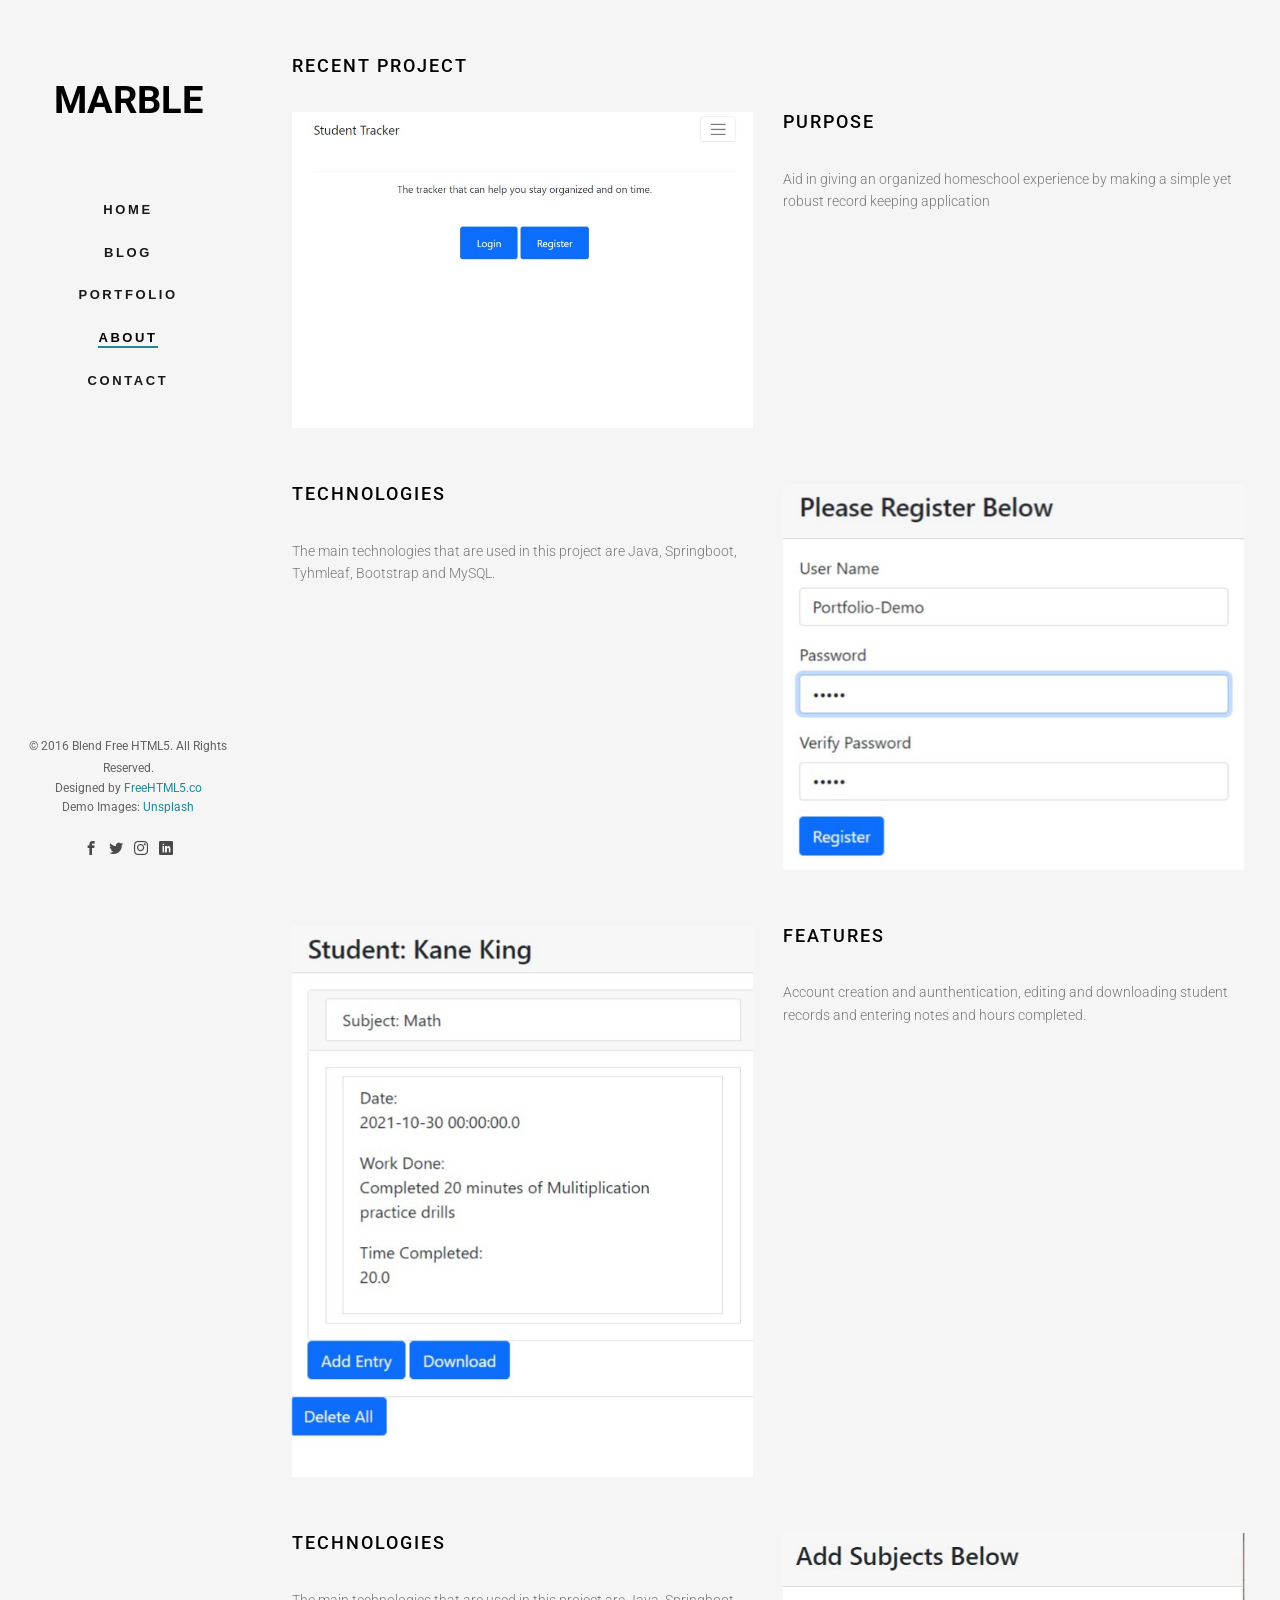
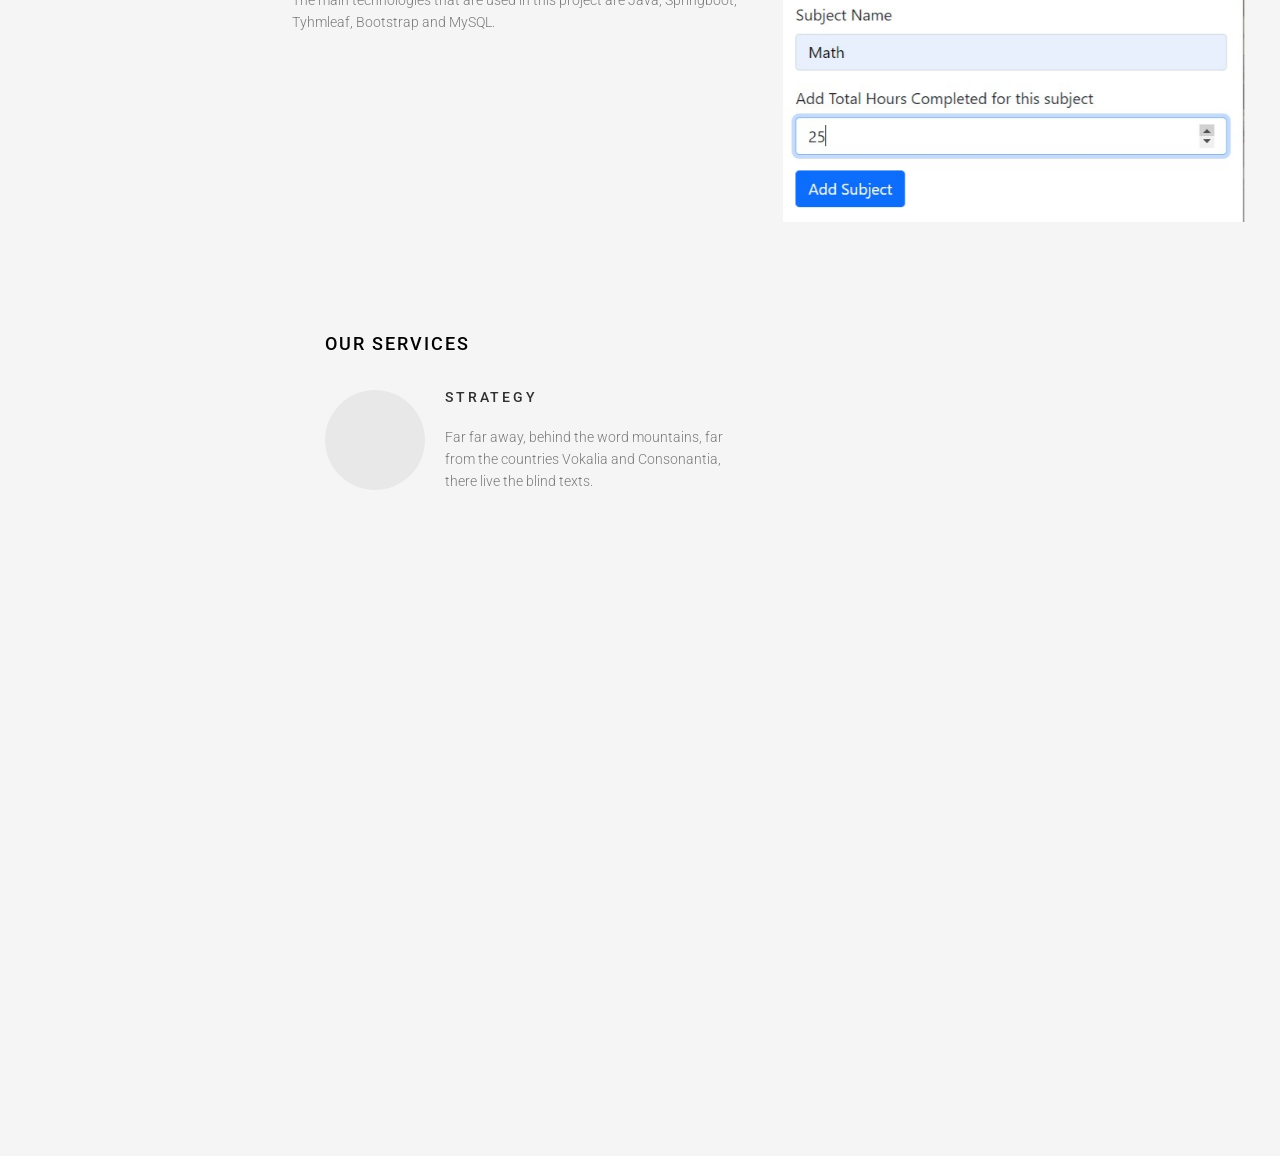
==== commit d2d3faa7: "contact form working" ====
--- a/marble/about.html
+++ b/marble/about.html
@@ -95,28 +95,44 @@
 				<h3 class="fh5co-heading animate-box" data-animate-effect="fadeInLeft">Recent Project</h3>
 				<div class="row row-bottom-padded-md">
 					<div class="col-md-6 animate-box" data-animate-effect="fadeInLeft">
-						<img class="img-responsive" src="images/img_bg_1.jpg" alt="Free HTML5 Bootstrap Template by FreeHTML5.co">
-					</div>
-					<div class="col-md-6 animate-box" data-animate-effect="fadeInLeft">
-						<h1 class="fh5co-heading">About Company</h1>
-						<p>Far far away, behind the word mountains, far from the countries Vokalia and Consonantia, there live the blind texts. Quisque sit amet efficitur nih. Interdum et malesuada fames ac ante ipsum primis in faucibus interda et malesuada parturient.</p>
-						<p>Quisque sit amet efficitur nih. Interdum et malesuada fames ac ante ipsum primis in faucibus interda et malesuada parturient.</p>
+						<img class="img-responsive" src="images/homepage.jpg" alt="Free HTML5 Bootstrap Template by FreeHTML5.co">
+					</div>
+					<div class="col-md-6 animate-box" data-animate-effect="fadeInLeft">
+						<h1 class="fh5co-heading">Purpose</h1>
+						<p>Aid in giving an organized homeschool experience by making a simple yet robust record keeping application</p>
+						
 					</div>
 				</div>
 				<div>
-					<div class="col-md-6 animate-box" data-animate-effect="fadeInLeft">
-						<h2 class="fh5co-heading">About Company</h2>
-						<p>Far far away, behind the word mountains, far from the countries Vokalia and Consonantia, there live the blind texts. Quisque sit amet efficitur nih. Interdum et malesuada fames ac ante ipsum primis in faucibus interda et malesuada parturient.</p>
-						<p>Quisque sit amet efficitur nih. Interdum et malesuada fames ac ante ipsum primis in faucibus interda et malesuada parturient.</p>
+					<div class="row row-bottom-padded-md">
+					<div class="col-md-6 animate-box" data-animate-effect="fadeInLeft">
+						<h2 class="fh5co-heading">Technologies</h2>
+						<p>The main technologies that are used in this project are Java, Springboot, Tyhmleaf, Bootstrap and MySQL.</p>
 					</div>
 					
 					<div class="col-md-6 animate-box" data-animate-effect="fadeInLeft">
-						<img class="img-responsive" src="images/img_bg_1.jpg" alt="Free HTML5 Bootstrap Template by FreeHTML5.co">
+						<img class="img-responsive" src="images/register.jpg" alt="Free HTML5 Bootstrap Template by FreeHTML5.co">
 					</div>
 					
 				</div>
-
-				
+				<div class="row row-bottom-padded-md">
+					<div class="col-md-6 animate-box" data-animate-effect="fadeInLeft">
+						<img class="img-responsive" src="images/math-entry.jpg" alt="Free HTML5 Bootstrap Template by FreeHTML5.co">
+					</div>
+					<div class="col-md-6 animate-box" data-animate-effect="fadeInLeft">
+						<h1 class="fh5co-heading">features</h1>
+						<p>Account creation and aunthentication, editing and downloading student records and entering notes and hours completed.</p>
+					</div>
+				</div>
+				<div>
+					<div class="row row-bottom-padded-md">
+					<div class="col-md-6 animate-box" data-animate-effect="fadeInLeft">
+						<h2 class="fh5co-heading">Technologies</h2>
+						<p>The main technologies that are used in this project are Java, Springboot, Tyhmleaf, Bootstrap and MySQL.</p>
+					</div>
+					<div class="col-md-6 animate-box" data-animate-effect="fadeInLeft">
+						<img class="img-responsive" src="images/adding subjects.jpg" alt="Free HTML5 Bootstrap Template by FreeHTML5.co">
+					</div>
 			</div>
 			
 
@@ -126,7 +142,7 @@
 						<div class="col-md-6">
 							<div class="fh5co-feature animate-box" data-animate-effect="fadeInLeft">
 								<div class="fh5co-icon">
-									<i class="icon-settings"></i>
+									<i class="logo-javascript"></i>
 								</div>
 								<div class="fh5co-text">
 									<h3>Strategy</h3>
